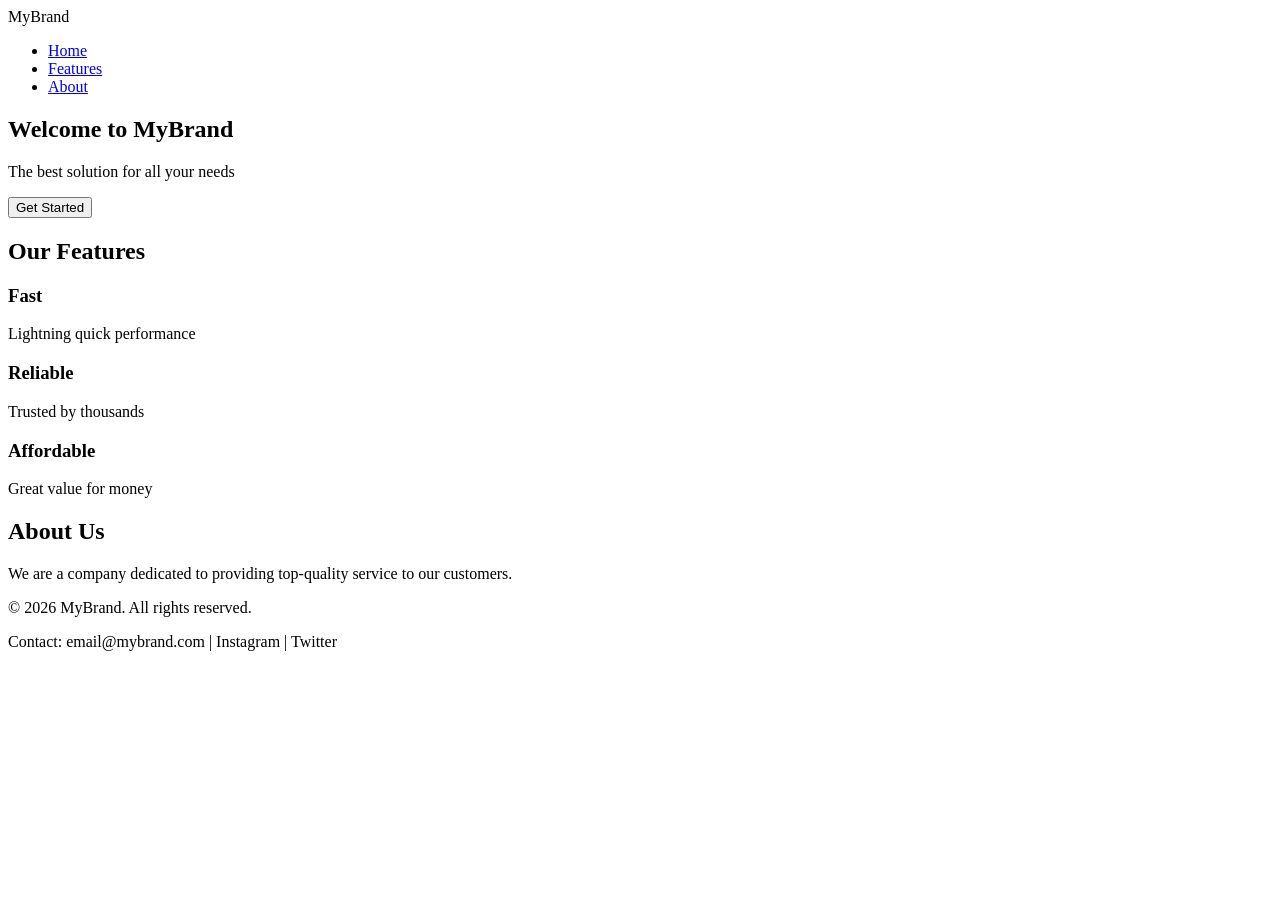
==== WebDev-L1-LandingPage/index.html @ 3b6a63cc "Create index.html" ====
<!DOCTYPE html>
<html lang="en">
<head>
  <meta charset="UTF-8">
  <meta name="viewport" content="width=device-width, initial-scale=1.0">
  <title>My Landing Page</title>
  <link rel="stylesheet" href="style.css">
</head>
<body>

  <!-- Navigation Bar -->
  <nav class="navbar">
    <div class="logo">MyBrand</div>
    <ul class="nav-links">
      <li><a href="#home">Home</a></li>
      <li><a href="#features">Features</a></li>
      <li><a href="#about">About</a></li>
    </ul>
  </nav>

  <!-- Hero Section -->
  <section class="hero" id="home">
    <h1>Welcome to MyBrand</h1>
    <p>The best solution for all your needs</p>
    <button>Get Started</button>
  </section>

  <!-- Features Section -->
  <section class="features" id="features">
    <h2>Our Features</h2>
    <div class="feature-box">
      <h3>Fast</h3>
      <p>Lightning quick performance</p>
    </div>
    <div class="feature-box">
      <h3>Reliable</h3>
      <p>Trusted by thousands</p>
    </div>
    <div class="feature-box">
      <h3>Affordable</h3>
      <p>Great value for money</p>
    </div>
  </section>

  <!-- About Section -->
  <section class="about" id="about">
    <h2>About Us</h2>
    <p>We are a company dedicated to providing top-quality service to our customers.</p>
  </section>

  <!-- Footer -->
  <footer>
    <p>&copy; 2026 MyBrand. All rights reserved.</p>
    <p>Contact: email@mybrand.com | Instagram | Twitter</p>
  </footer>

</body>
</html>
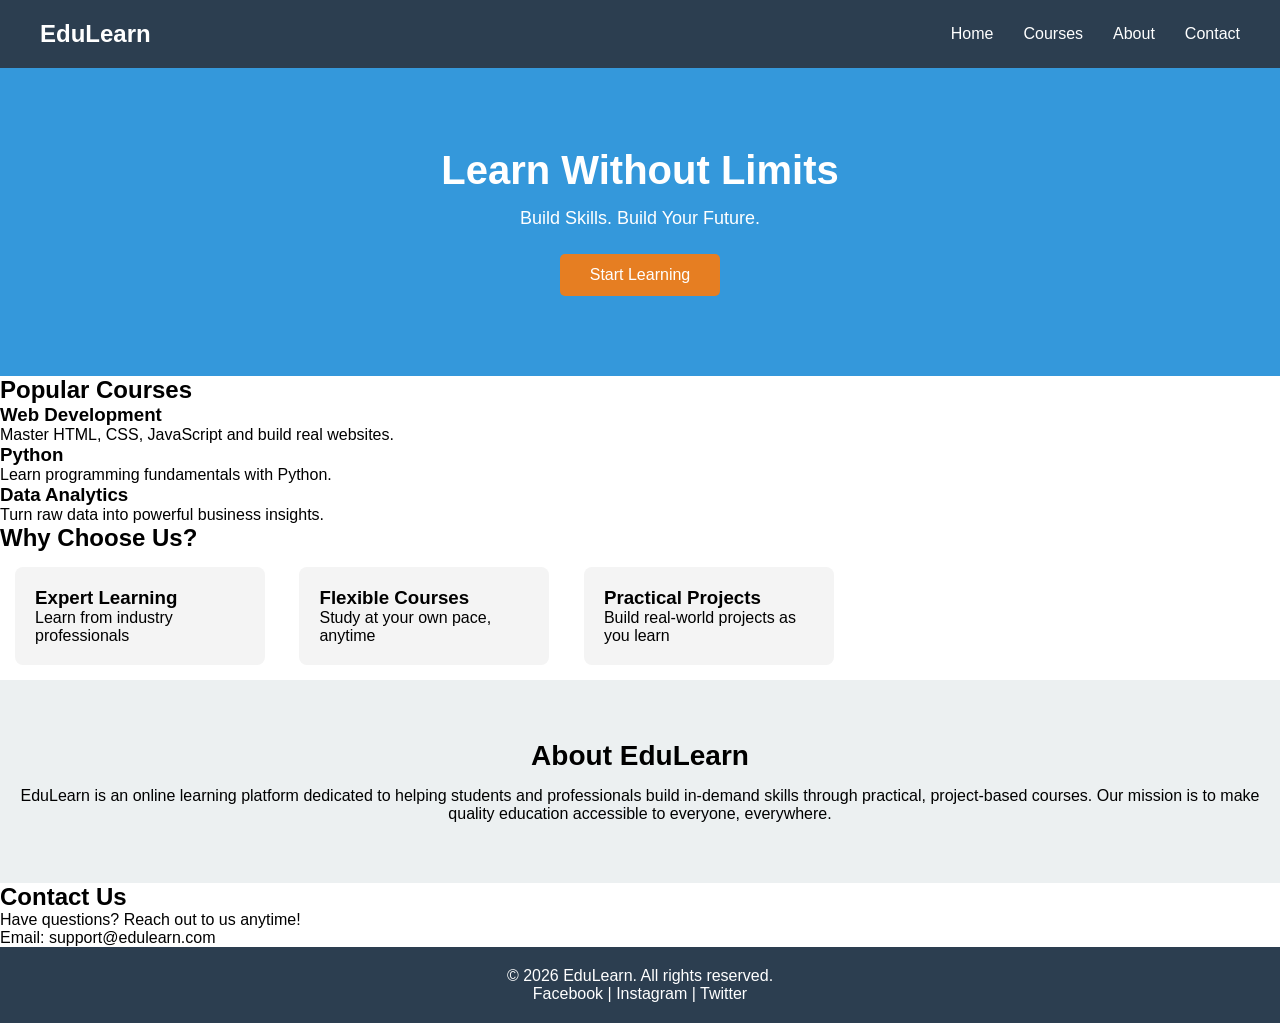
==== commit 6f54b6b3: "Update index.html" ====
--- a/WebDev-L1-LandingPage/index.html
+++ b/WebDev-L1-LandingPage/index.html
@@ -3,55 +3,80 @@
 <head>
   <meta charset="UTF-8">
   <meta name="viewport" content="width=device-width, initial-scale=1.0">
-  <title>My Landing Page</title>
+  <title>EduLearn - Online Learning Platform</title>
   <link rel="stylesheet" href="style.css">
 </head>
 <body>
 
   <!-- Navigation Bar -->
   <nav class="navbar">
-    <div class="logo">MyBrand</div>
+    <div class="logo">EduLearn</div>
     <ul class="nav-links">
       <li><a href="#home">Home</a></li>
-      <li><a href="#features">Features</a></li>
+      <li><a href="#courses">Courses</a></li>
       <li><a href="#about">About</a></li>
+      <li><a href="#contact">Contact</a></li>
     </ul>
   </nav>
 
   <!-- Hero Section -->
   <section class="hero" id="home">
-    <h1>Welcome to MyBrand</h1>
-    <p>The best solution for all your needs</p>
-    <button>Get Started</button>
+    <h1>Learn Without Limits</h1>
+    <p>Build Skills. Build Your Future.</p>
+    <button>Start Learning</button>
   </section>
 
-  <!-- Features Section -->
-  <section class="features" id="features">
-    <h2>Our Features</h2>
+  <!-- Popular Courses Section -->
+  <section class="courses" id="courses">
+    <h2>Popular Courses</h2>
+    <div class="course-box">
+      <h3>Web Development</h3>
+      <p>Master HTML, CSS, JavaScript and build real websites.</p>
+    </div>
+    <div class="course-box">
+      <h3>Python</h3>
+      <p>Learn programming fundamentals with Python.</p>
+    </div>
+    <div class="course-box">
+      <h3>Data Analytics</h3>
+      <p>Turn raw data into powerful business insights.</p>
+    </div>
+  </section>
+
+  <!-- Why Choose Us Section -->
+  <section class="why-us">
+    <h2>Why Choose Us?</h2>
     <div class="feature-box">
-      <h3>Fast</h3>
-      <p>Lightning quick performance</p>
+      <h3>Expert Learning</h3>
+      <p>Learn from industry professionals</p>
     </div>
     <div class="feature-box">
-      <h3>Reliable</h3>
-      <p>Trusted by thousands</p>
+      <h3>Flexible Courses</h3>
+      <p>Study at your own pace, anytime</p>
     </div>
     <div class="feature-box">
-      <h3>Affordable</h3>
-      <p>Great value for money</p>
+      <h3>Practical Projects</h3>
+      <p>Build real-world projects as you learn</p>
     </div>
   </section>
 
   <!-- About Section -->
   <section class="about" id="about">
-    <h2>About Us</h2>
-    <p>We are a company dedicated to providing top-quality service to our customers.</p>
+    <h2>About EduLearn</h2>
+    <p>EduLearn is an online learning platform dedicated to helping students and professionals build in-demand skills through practical, project-based courses. Our mission is to make quality education accessible to everyone, everywhere.</p>
+  </section>
+
+  <!-- Contact Section -->
+  <section class="contact" id="contact">
+    <h2>Contact Us</h2>
+    <p>Have questions? Reach out to us anytime!</p>
+    <p>Email: support@edulearn.com</p>
   </section>
 
   <!-- Footer -->
   <footer>
-    <p>&copy; 2026 MyBrand. All rights reserved.</p>
-    <p>Contact: email@mybrand.com | Instagram | Twitter</p>
+    <p>&copy; 2026 EduLearn. All rights reserved.</p>
+    <p>Facebook | Instagram | Twitter</p>
   </footer>
 
 </body>
--- a/WebDev-L1-LandingPage/style.css
+++ b/WebDev-L1-LandingPage/style.css
@@ -0,0 +1,119 @@
+* {
+  margin: 0;
+  padding: 0;
+  box-sizing: border-box;
+  font-family: Arial, sans-serif;
+}
+
+/* Navbar */
+.navbar {
+  display: flex;
+  justify-content: space-between;
+  align-items: center;
+  padding: 20px 40px;
+  background-color: #2c3e50;
+  color: white;
+}
+
+.navbar .logo {
+  font-size: 24px;
+  font-weight: bold;
+}
+
+.nav-links {
+  list-style: none;
+  display: flex;
+  gap: 30px;
+}
+
+.nav-links a {
+  color: white;
+  text-decoration: none;
+  font-size: 16px;
+}
+
+/* Hero Section */
+.hero {
+  text-align: center;
+  padding: 80px 20px;
+  background-color: #3498db;
+  color: white;
+}
+
+.hero h1 {
+  font-size: 40px;
+  margin-bottom: 15px;
+}
+
+.hero p {
+  font-size: 18px;
+  margin-bottom: 25px;
+}
+
+.hero button {
+  padding: 12px 30px;
+  font-size: 16px;
+  background-color: #e67e22;
+  color: white;
+  border: none;
+  border-radius: 5px;
+  cursor: pointer;
+}
+
+/* Features Section */
+.features {
+  text-align: center;
+  padding: 60px 20px;
+}
+
+.features h2 {
+  margin-bottom: 30px;
+  font-size: 28px;
+}
+
+.feature-box {
+  display: inline-block;
+  width: 250px;
+  margin: 15px;
+  padding: 20px;
+  background-color: #f4f4f4;
+  border-radius: 8px;
+}
+
+/* About Section */
+.about {
+  text-align: center;
+  padding: 60px 20px;
+  background-color: #ecf0f1;
+}
+
+.about h2 {
+  margin-bottom: 15px;
+  font-size: 28px;
+}
+
+/* Footer */
+footer {
+  text-align: center;
+  padding: 20px;
+  background-color: #2c3e50;
+  color: white;
+}
+
+/* Responsive - Mobile */
+@media (max-width: 600px) {
+  .navbar {
+    flex-direction: column;
+    gap: 15px;
+  }
+  .nav-links {
+    flex-direction: column;
+    text-align: center;
+    gap: 10px;
+  }
+  .feature-box {
+    display: block;
+    width: 90%;
+    margin: 15px auto;
+  }
+}
